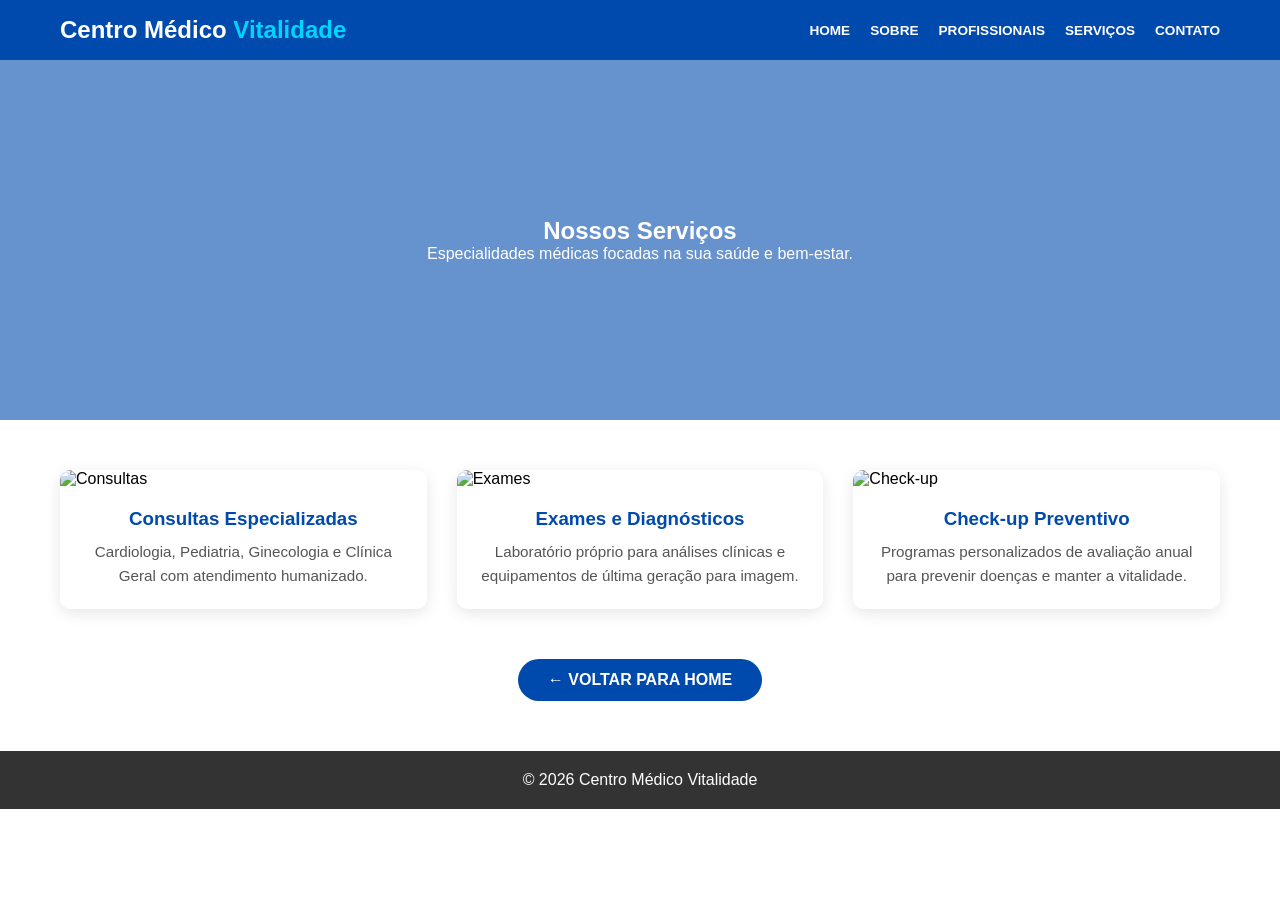
==== servico.html @ 71cc6b24 "termino da pagina home e serviços" ====
<!DOCTYPE html>
<html lang="pt-br">
<head>
    <meta charset="UTF-8">
    <meta name="viewport" content="width=device-width, initial-scale=1.0">
    <title>Serviços | Centro Médico Vitalidade</title>

    <link rel="stylesheet" href="common.css">
    <link rel="stylesheet" href="index.html">
    <link rel="stylesheet" href="servico.css">
</head>

<body>

<header>
    <nav class="container-nav">
        <div class="logo">Centro Médico <span>Vitalidade</span></div>
        <ul class="nav-links">
            <li><a href="index.html">HOME</a></li>
            <li><a href="sobre.html">SOBRE</a></li>
            <li><a href="profissionais.html">PROFISSIONAIS</a></li>
            <li><a href="servico.html">SERVIÇOS</a></li>
            <li><a href="contato.html">CONTATO</a></li>
        </ul>
    </nav>
</header>

<section class="hero-servicos">
    <div class="hero-content">
        <h1>Nossos Serviços</h1>
        <p>Especialidades médicas focadas na sua saúde e bem-estar.</p>
    </div>
</section>

<main class="servicos-detalhes">
    <div class="servicos-grid">
        
        <div class="servico-item">
            <img src="https://images.unsplash.com/photo-1576091160550-2173dba999ef?auto=format&fit=crop&w=600&q=80" alt="Consultas" class="servico-img">
            <div class="servico-info">
                <h3>Consultas Especializadas</h3>
                <p>Cardiologia, Pediatria, Ginecologia e Clínica Geral com atendimento humanizado.</p>
            </div>
        </div>

        <div class="servico-item">
            <img src=laboratorio.jpg alt="Exames" class="servico-img">
            <div class="servico-info">
                <h3>Exames e Diagnósticos</h3>
                <p>Laboratório próprio para análises clínicas e equipamentos de última geração para imagem.</p>
            </div>
        </div>

        <div class="servico-item">
            <img src="https://images.unsplash.com/photo-1505751172876-fa1923c5c528?auto=format&fit=crop&w=600&q=80" alt="Check-up" class="servico-img">
            <div class="servico-info">
                <h3>Check-up Preventivo</h3>
                <p>Programas personalizados de avaliação anual para prevenir doenças e manter a vitalidade.</p>
            </div>
        </div>

    </div>

    <div class="voltar-container">
        <a href="home.html" class="btn-voltar">← VOLTAR PARA HOME</a>
    </div>
</main>

<footer>
    <p>© 2026 Centro Médico Vitalidade</p>
</footer>

</body>
</html>
---- common.css ----
* {
    margin: 0;
    padding: 0;
    box-sizing: border-box;
    font-family: 'Segoe UI', Tahoma, Geneva, Verdana, sans-serif;
}

header {
    background-color: #004aad;
    padding: 1rem 0;
    position: sticky;
    top: 0;
    z-index: 1000;
}

.container-nav {
    max-width: 1200px;
    margin: 0 auto;
    display: flex;
    justify-content: space-between;
    align-items: center;
    padding: 0 20px;
}

.logo { color: white; font-size: 1.5rem; font-weight: bold; }
.logo span { color: #00d4ff; }

.nav-links { display: flex; list-style: none; }
.nav-links li { margin-left: 20px; }
.nav-links a {
    color: white;
    text-decoration: none;
    font-size: 0.85rem;
    font-weight: 600;
    transition: 0.3s;
}

.nav-links a:hover { color: #00d4ff; }

footer {
    background-color: #333;
    color: white;
    text-align: center;
    padding: 20px 0;
    margin-top: 50px;
}

@media (max-width: 768px) {
    .container-nav { flex-direction: column; }
    .nav-links { margin-top: 15px; flex-wrap: wrap; justify-content: center; }
    .nav-links li { margin: 5px 10px; }
}
---- servico.css ----
.hero-servicos {
    background: linear-gradient(rgba(0, 74, 173, 0.6), rgba(0, 74, 173, 0.6)), 
                url('https://images.unsplash.com/photo-1519494026892-80bbd2d6fd0d?auto=format&fit=crop&w=1200&q=80');
    background-size: cover;
    background-position: center;
    height: 40vh;
    display: flex;
    align-items: center;
    justify-content: center;
    text-align: center;
    color: white;
}

.servicos-detalhes {
    max-width: 1200px;
    margin: 50px auto;
    padding: 0 20px;
}

.servicos-grid {
    display: grid;
    grid-template-columns: repeat(auto-fit, minmax(300px, 1fr));
    gap: 30px;
    margin-top: 40px;
}

.servico-item {
    background: white;
    border-radius: 10px;
    overflow: hidden;
    box-shadow: 0 4px 15px rgba(0,0,0,0.1);
    transition: 0.3s;
}

.servico-item:hover {
    transform: translateY(-5px);
}

.servico-img {
    width: 100%;
    height: 200px;
    object-fit: cover;
}

.servico-info {
    padding: 20px;
    text-align: center;
}

.servico-info h3 {
    color: #004aad;
    margin-bottom: 10px;
}

.servico-info p {
    color: #555;
    font-size: 0.95rem;
    line-height: 1.6;
}

.voltar-container {
    text-align: center;
    margin-top: 50px;
}

.btn-voltar {
    display: inline-block;
    background-color: #004aad;
    color: white;
    padding: 12px 30px;
    text-decoration: none;
    border-radius: 50px;
    font-weight: bold;
    transition: 0.3s;
}

.btn-voltar:hover {
    background-color: #003580;
    transform: scale(1.05);
}
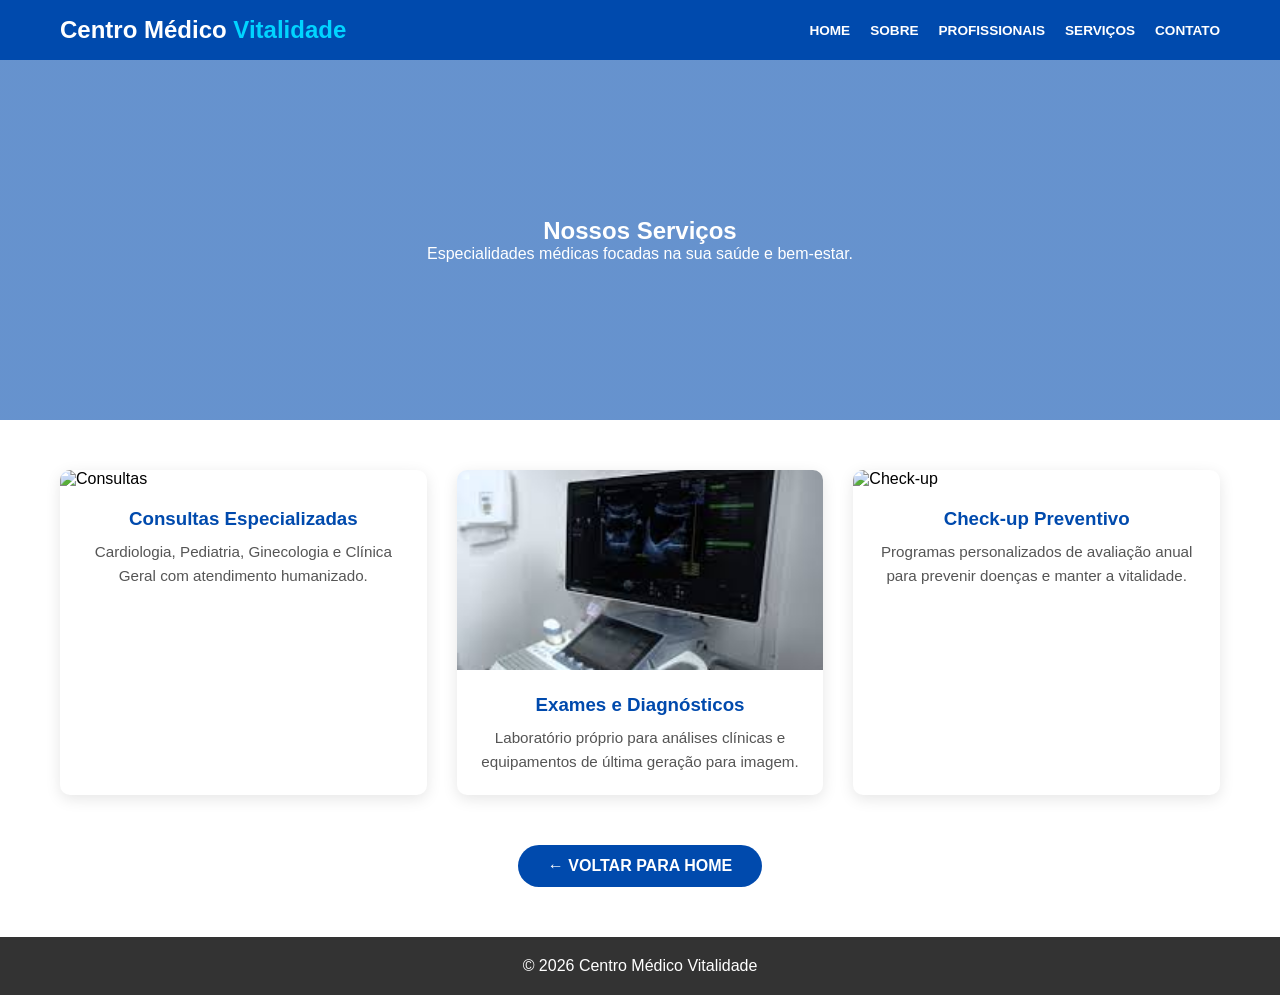
==== commit 7f4c6d5d: "termino do trabalho" ====
--- a/servico.html
+++ b/servico.html
@@ -62,7 +62,7 @@
     </div>
 
     <div class="voltar-container">
-        <a href="home.html" class="btn-voltar">← VOLTAR PARA HOME</a>
+        <a href="index.html" class="btn-voltar">← VOLTAR PARA HOME</a>
     </div>
 </main>
 
